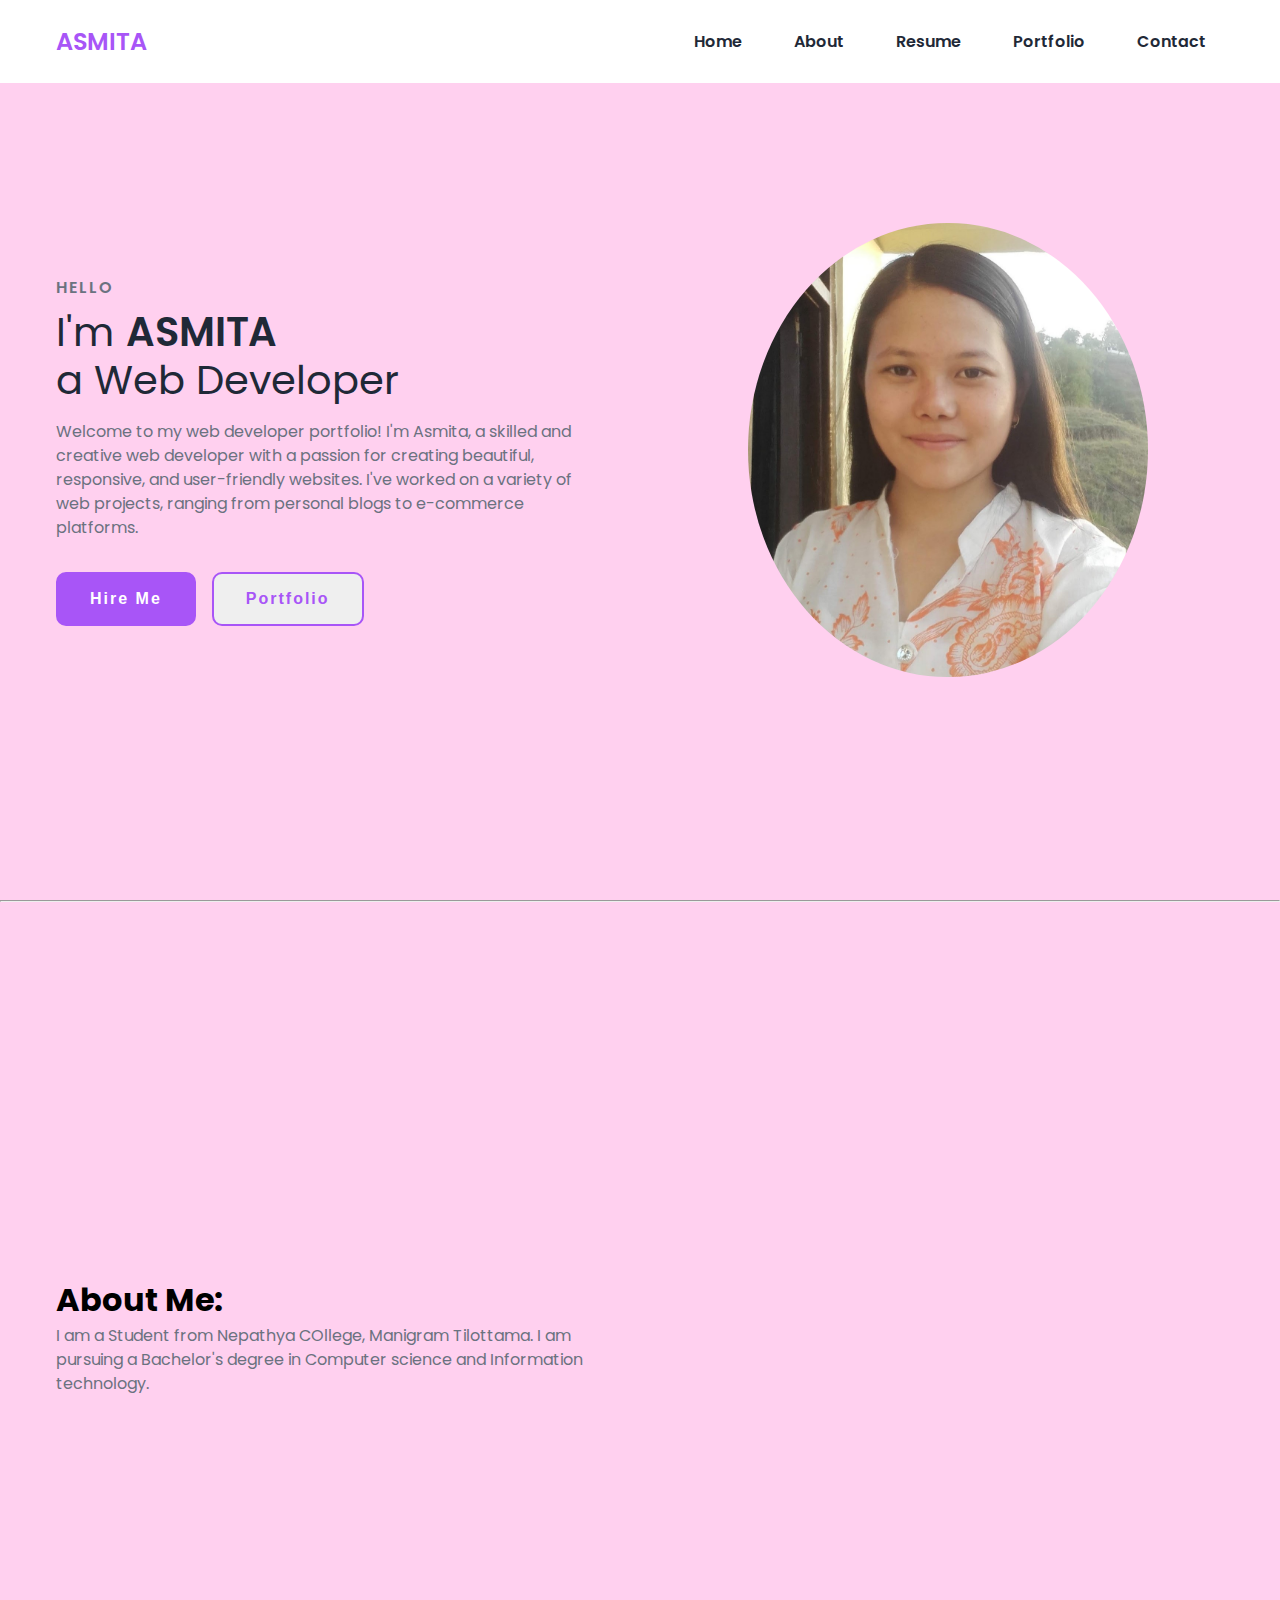
==== Index.html @ 7af221fa "this is my protfolio web application using html and css" ====
<!DOCTYPE html>
<html lang="en">
<head>
    <meta charset="UTF-8">
    <meta name="viewport" content="width=device-width, initial-scale=1.0">
    <title>My Portfolio</title>
    <link rel="stylesheet" href="style.css">
</head>
<body>
    <nav>
        <div class="nav__content">
          <div class="logo"><a href="#">ASMITA</a></div>
          <label for="check" class="checkbox">
            <i class="ri-menu-line"></i>
          </label>
          <input type="checkbox" name="check" id="check" />
          <ul>
            <li><a href="#">Home</a></li>
            <li><a href="#">About</a></li>
            <li><a href="#">Resume</a></li>
            <li><a href="#">Portfolio</a></li>
            <li><a href="#">Contact</a></li>
          </ul>
        </div>
      </nav>
      <section class="section">
        <div class="section__container">
          <div class="content">
            <p class="subtitle">HELLO</p>
            <h1 class="title">
              I'm <span>ASMITA<br /></span>a Web Developer
            </h1>
            <p class="description">
              Welcome to my web developer portfolio! I'm Asmita, a skilled and
              creative web developer with a passion for creating beautiful,
              responsive, and user-friendly websites. I've worked on a variety of
              web projects, ranging from personal blogs to e-commerce platforms.
            </p>
            <div class="action__btns">
              <button class="hire__me">Hire Me</button>
              <button class="portfolio">Portfolio</button>
            </div>
          </div>
          <div class="image">
            <img src="AsmitaPortfolio.jpg" alt="profile" />
          </div>
        </div>
      </section>
      <hr>
      <section class="section">
        <div class="section__container">
          <div class="content">
            <h1 class="subTitle">About Me:</h1>
            <p class="description">I am a Student from Nepathya COllege, 
              Manigram Tilottama. I am pursuing a Bachelor's degree in Computer science and Information technology.</p>
          </div>
        </div>
      </section>
      <script src="simple.js"></script>
</body>
</html>
---- style.css ----
@import url("https://fonts.googleapis.com/css2?family=Poppins:wght@400;600;700&display=swap");

:root {
  --primary-color: #a855f7;
  --primary-color-dark: #9333ea;
  --secondary-color: #ca8a04;
  --text-dark: #1f2937;
  --text-light: #6b7280;
  --extra-light: #ffd0ef;
  --max-width: 1200px;
}

* {
  padding: 0;
  margin: 0;
  box-sizing: border-box;
}

a {
  text-decoration: none;
}

body {
  font-family: "Poppins", sans-serif;
}

nav {
  width: 100%;
  position: fixed;
  top: 0;
  left: 0;
  background-color: #ffffff;
  z-index: 99;
}

.nav__content {
  max-width: var(--max-width);
  margin: auto;
  padding: 1.5rem 1rem;
  display: flex;
  align-items: center;
  justify-content: space-between;
}

nav .logo a {
  font-size: 1.5rem;
  font-weight: 600;
  color: var(--primary-color);
  transition: 0.3s;
}
nav .logo a:hover {
  color: var(--primary-color-dark);
}

nav .checkbox {
  display: none;
}

nav input {
  display: none;
}
nav .checkbox i {
  font-size: 2rem;
  color: var(--primary-color);
  cursor: pointer;
}

ul {
  display: flex;
  align-items: center;
  gap: 1rem;
  list-style: none;
  transition: left 0.3s;
}

ul li a {
  padding: 0.5rem 1rem;
  border: 2px solid transparent;
  text-decoration: none;
  font-weight: 600;
  color: var(--text-dark);
  transition: 0.3s;
}

ul li a:hover {
  border-top-color: var(--secondary-color);
  border-bottom-color: var(--secondary-color);
  color: var(--secondary-color);
}

.section {
  background-color: var(--extra-light);
}

.section__container {
  min-height: 100vh;
  max-width: var(--max-width);
  margin: auto;
  padding: 1rem;
  display: grid;
  grid-template-columns: repeat(2, 1fr);
  gap: 4rem;
}

.content {
  display: flex;
  flex-direction: column;
  justify-content: center;
}

.subtitle {
  letter-spacing: 2px;
  color: var(--text-light);
  font-weight: 600;
  margin-bottom: 0.5rem;
}

.title {
  font-size: 2.5rem;
  font-weight: 400;
  line-height: 3rem;
  color: var(--text-dark);
  margin-bottom: 1rem;
}

.title span {
  font-weight: 600;
}

.description {
  line-height: 1.5rem;
  color: var(--text-light);
  margin-bottom: 2rem;
}

.action__btns {
  display: flex;
  gap: 1rem;
}

.action__btns button {
  font-size: 1rem;
  font-weight: 600;
  letter-spacing: 2px;
  padding: 1rem 2rem;
  outline: none;
  border: 2px solid var(--primary-color);
  border-radius: 10px;
  transition: 0.3s;
  cursor: pointer;
}

.hire__me {
  background-color: var(--primary-color);
  color: #ffffff;
}

.hire__me:hover {
  background-color: var(--primary-color-dark);
}

.portfolio {
  color: var(--primary-color);
}

.portfolio:hover {
  background-color: var(--primary-color-dark);
  color: #ffffff;
}

.image {
  display: grid;
  place-items: center;
}

.image img {
  width: min(25rem, 90%);
  border-radius: 100%;
}

@media (width < 750px) {
  nav .checkbox {
    display: block;
  }

  ul {
    position: absolute;
    width: 100%;
    height: calc(100vh - 85px);
    left: -100%;
    top: 85px;
    background-color: var(--extra-light);
    flex-direction: column;
    justify-content: center;
    gap: 3rem;
  }

  nav #check:checked ~ ul {
    left: 0;
  }

  ul li a {
    font-size: 1.25rem;
  }

  .section__container {
    padding: 10rem 1rem 5rem 1rem;
    text-align: center;
    grid-template-columns: repeat(1, 1fr);
  }

  .image {
    grid-area: 1/1/2/2;
  }

  .action__btns {
    margin: auto;
  }
}
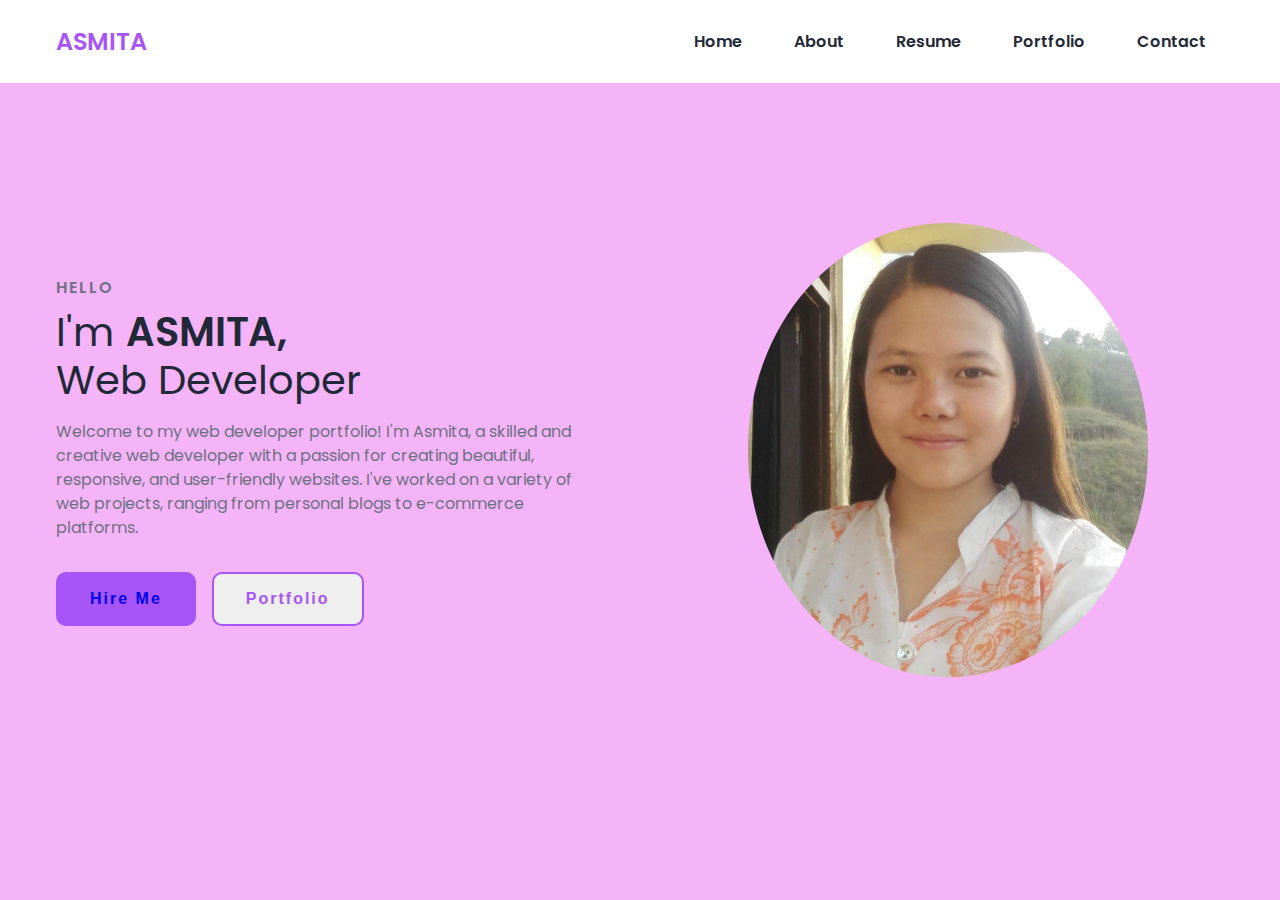
==== commit 2e4f3547: "added about, resume, and contact pages" ====
--- a/Index.html
+++ b/Index.html
@@ -15,11 +15,11 @@
           </label>
           <input type="checkbox" name="check" id="check" />
           <ul>
-            <li><a href="#">Home</a></li>
-            <li><a href="#">About</a></li>
-            <li><a href="#">Resume</a></li>
-            <li><a href="#">Portfolio</a></li>
-            <li><a href="#">Contact</a></li>
+            <li><a href="/index.html">Home</a></li>
+            <li><a href="/about.html">About</a></li>
+            <li><a href="/Asmita Thapa.docx.pdf">Resume</a></li>
+            <li><a href="/index.html">Portfolio</a></li>
+            <li><a href="/contact.html">Contact</a></li>
           </ul>
         </div>
       </nav>
@@ -28,7 +28,7 @@
           <div class="content">
             <p class="subtitle">HELLO</p>
             <h1 class="title">
-              I'm <span>ASMITA<br /></span>a Web Developer
+              I'm <span>ASMITA,<br/></span> Web Developer
             </h1>
             <p class="description">
               Welcome to my web developer portfolio! I'm Asmita, a skilled and
@@ -37,7 +37,7 @@
               web projects, ranging from personal blogs to e-commerce platforms.
             </p>
             <div class="action__btns">
-              <button class="hire__me">Hire Me</button>
+              <button class="hire__me"><a href="https://www.linkedin.com/in/asmitathapa429">Hire Me</a></button>
               <button class="portfolio">Portfolio</button>
             </div>
           </div>
@@ -46,16 +46,7 @@
           </div>
         </div>
       </section>
-      <hr>
-      <section class="section">
-        <div class="section__container">
-          <div class="content">
-            <h1 class="subTitle">About Me:</h1>
-            <p class="description">I am a Student from Nepathya COllege, 
-              Manigram Tilottama. I am pursuing a Bachelor's degree in Computer science and Information technology.</p>
-          </div>
-        </div>
-      </section>
+    
       <script src="simple.js"></script>
 </body>
 </html>--- a/style.css
+++ b/style.css
@@ -2,11 +2,11 @@
 
 :root {
   --primary-color: #a855f7;
-  --primary-color-dark: #9333ea;
+  --primary-color-dark: #a65bec;
   --secondary-color: #ca8a04;
   --text-dark: #1f2937;
   --text-light: #6b7280;
-  --extra-light: #ffd0ef;
+  --extra-light: #f5b4f8;
   --max-width: 1200px;
 }
 
@@ -106,6 +106,13 @@
   display: flex;
   flex-direction: column;
   justify-content: center;
+}
+
+.achievements {
+  display: flex;
+  flex-direction: column;
+  justify-content: center;
+  color:#e938c0;
 }
 
 .subtitle {
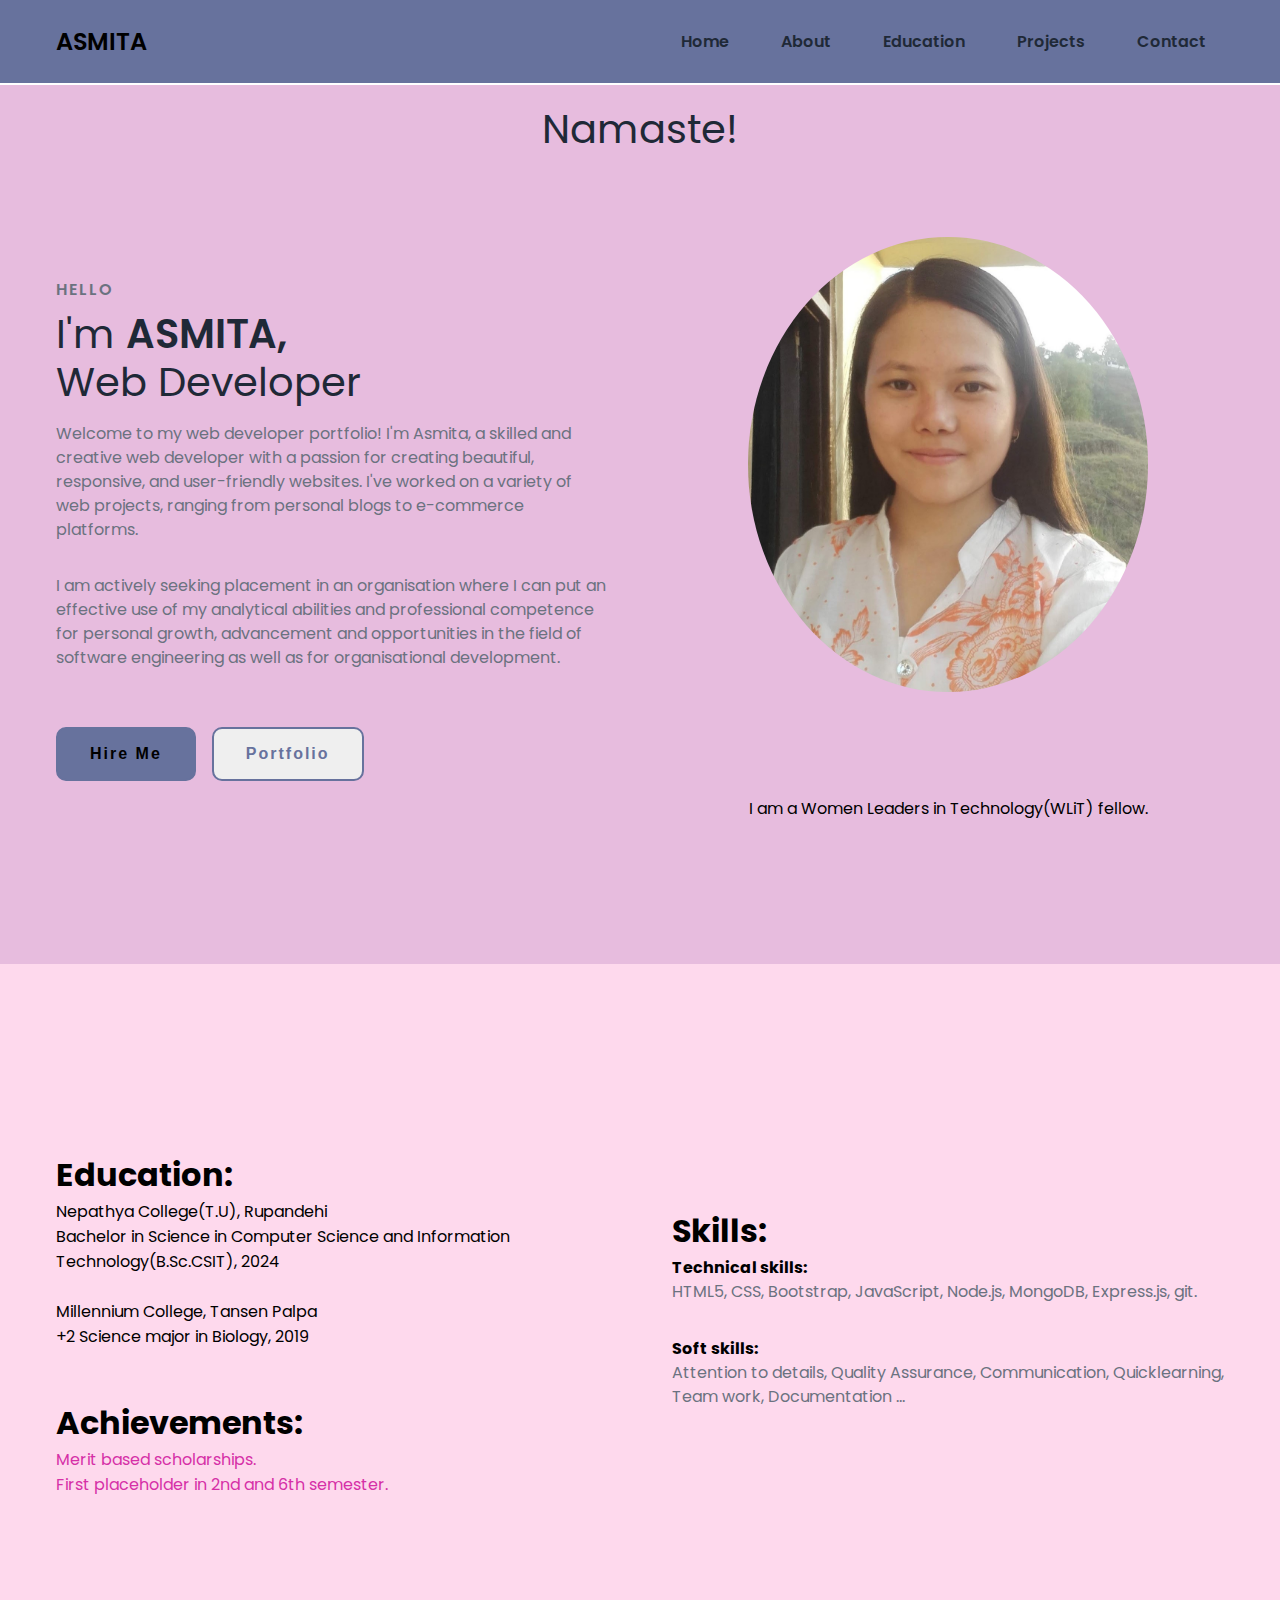
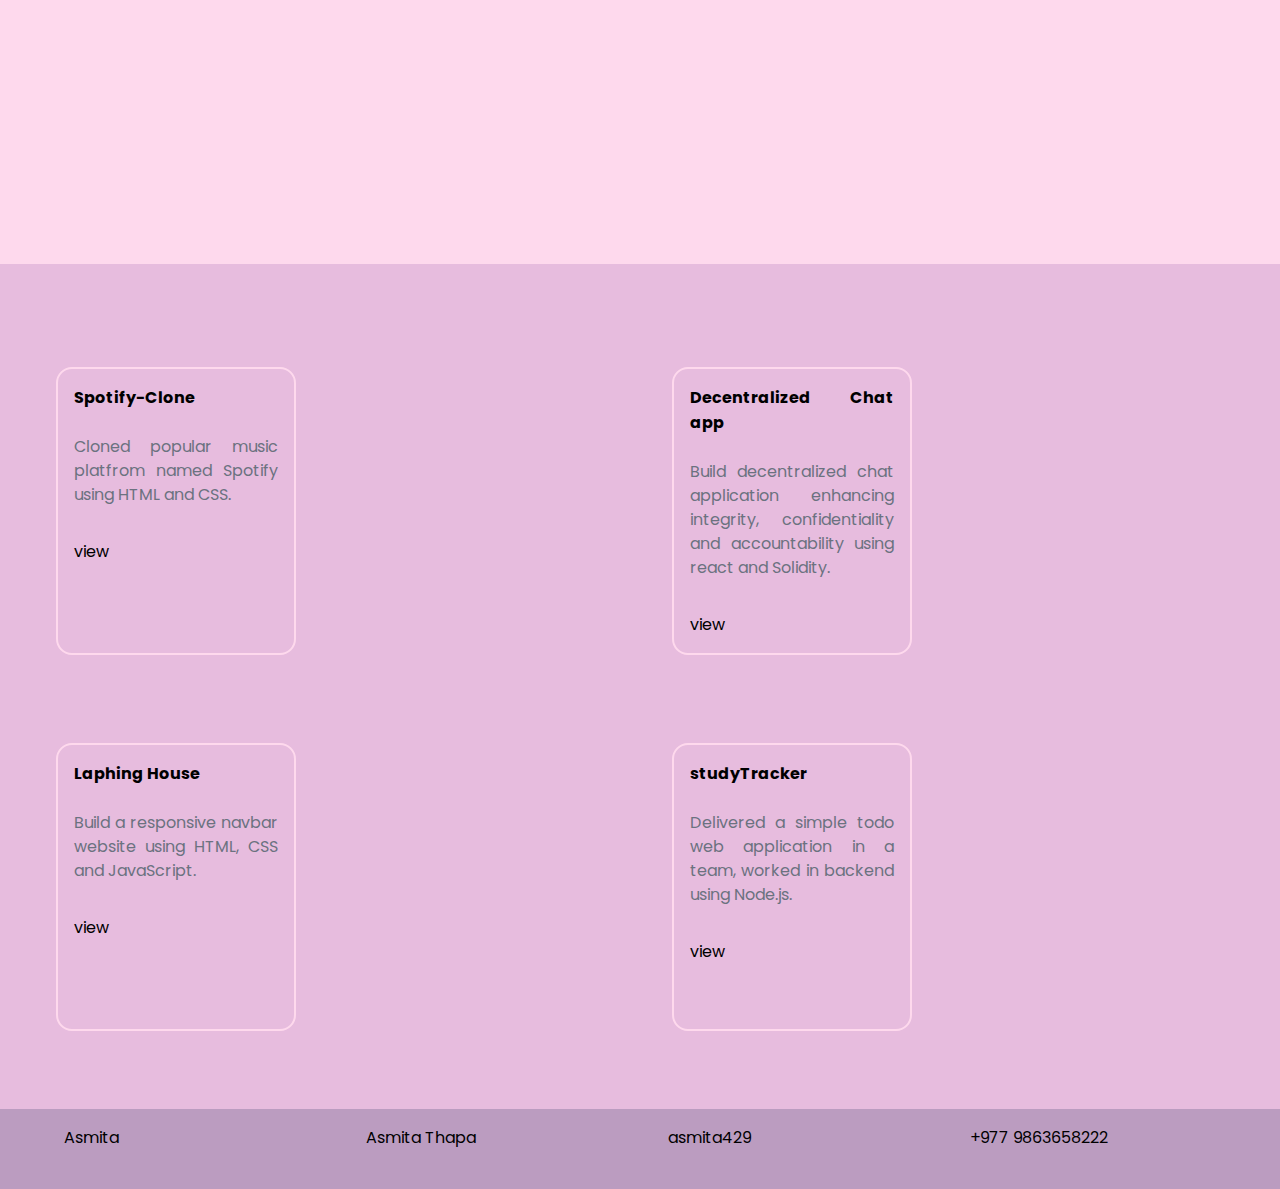
==== commit a11ae50d: "my portfolio" ====
--- a/Index.html
+++ b/Index.html
@@ -5,9 +5,13 @@
     <meta name="viewport" content="width=device-width, initial-scale=1.0">
     <title>My Portfolio</title>
     <link rel="stylesheet" href="style.css">
+    <link rel="stylesheet" href="https://cdnjs.cloudflare.com/ajax/libs/font-awesome/6.5.1/css/all.min.css" 
+    integrity="sha512-DTOQO9RWCH3ppGqcWaEA1BIZOC6xxalwEsw9c2QQeAIftl+Vegovlnee1c9QX4TctnWMn13TZye+giMm8e2LwA==" 
+    crossorigin="anonymous" referrerpolicy="no-referrer" />
 </head>
 <body>
-    <nav>
+  <!-- navbar(start) -->
+    <nav id="home">
         <div class="nav__content">
           <div class="logo"><a href="#">ASMITA</a></div>
           <label for="check" class="checkbox">
@@ -15,15 +19,22 @@
           </label>
           <input type="checkbox" name="check" id="check" />
           <ul>
-            <li><a href="/index.html">Home</a></li>
-            <li><a href="/about.html">About</a></li>
-            <li><a href="/Asmita Thapa.docx.pdf">Resume</a></li>
-            <li><a href="/index.html">Portfolio</a></li>
-            <li><a href="/contact.html">Contact</a></li>
+            <li><a href="index.html">Home</a></li>
+            <li><a href="#about">About</a></li>
+            <li><a href="#education">Education</a></li>
+            <li><a href="#projects">Projects</a></li>
+            <li><a href="#contact">Contact</a></li>
           </ul>
         </div>
       </nav>
-      <section class="section">
+<!-- navbar(end) -->
+      
+<!-- about(start) -->
+      <section class="section" id="about">
+        <div class="line">
+          <h3 class="title">Namaste!</h3>
+        </div>
+
         <div class="section__container">
           <div class="content">
             <p class="subtitle">HELLO</p>
@@ -36,17 +47,139 @@
               responsive, and user-friendly websites. I've worked on a variety of
               web projects, ranging from personal blogs to e-commerce platforms.
             </p>
+          
+            <p class="description">I am actively seeking placement in an organisation where I can put an effective use of my analytical abilities and
+              professional competence for personal growth, advancement and opportunities in the field of software
+              engineering as well as for organisational development.
+              </p><br>
             <div class="action__btns">
               <button class="hire__me"><a href="https://www.linkedin.com/in/asmitathapa429">Hire Me</a></button>
               <button class="portfolio">Portfolio</button>
             </div>
           </div>
+
           <div class="image">
             <img src="AsmitaPortfolio.jpg" alt="profile" />
+            <p class="center">I am a Women Leaders in Technology(WLiT) fellow.</p>
           </div>
         </div>
+        <br><br><br>
       </section>
+  <!-- about(end) -->
+
+  <!-- education(start) -->
+      <section class="section education" id="education">
+        <div class="section__container">
+          <div class="content">
+            <h1 class="subTitle">Education:</h1>
+            <p>Nepathya College(T.U), Rupandehi<br/>Bachelor in Science in Computer Science and Information Technology(B.Sc.CSIT), 2024</p><br>
+            <p>Millennium College, Tansen Palpa <br/> +2 Science major in Biology, 2019</p><br><br> 
+            <h1 class="subTitle">Achievements:</h1>
+            <p class="achievements">Merit based scholarships.<br/>
+             First placeholder in 2nd and 6th semester.</p>
+            </div>
+            
+          <div class="content">
+            <h1 class="subTitle">Skills:</h1>
+            <h4>Technical skills:</h4>
+            <p class="description">HTML5, CSS, Bootstrap, JavaScript, Node.js, MongoDB, Express.js, git.</p>
+            <h4>Soft skills:</h4>
+            <p class="description">Attention to details, Quality Assurance, Communication, Quicklearning, Team work, Documentation ...
+            </p>
+          </div>
+          
+        </div>
+        
+      </section>
+<!-- education(end) -->
+
+<!-- projects(start) -->
+<section class="section" id="projects">
+  <br><br><br>
+  <div class="section__container padding">
     
-      <script src="simple.js"></script>
+    <div class="content">
+      <div class="box">
+        <div class="box-top">
+          <h4>Spotify-Clone</h4><br>
+        </div>
+        <div class="box-bottom">
+          <p class="description">Cloned popular music 
+            platfrom named Spotify using HTML and CSS.</p>
+        </div>
+        <div>
+          <i class="fa-solid fa-eye"></i>
+          <a href="https://github.com/asmita429/Spotify-Clone">view</a>
+        </div>
+      </div>
+    </div>
+
+    <div class="content">
+      <div class="box">
+        <div class="box-top">
+          <h4>Decentralized Chat app</h4><br>
+        </div>
+        <div class="box-bottom">
+          <p class="description">Build decentralized chat 
+            application enhancing integrity, confidentiality 
+            and accountability using react and Solidity.</p>
+        </div>
+        <div>
+          <i class="fa-solid fa-eye"></i>
+          <a href="https://github.com/asmita429/chat-web-app">view</a>
+        </div>
+      </div>
+    </div>
+
+    <div class="content">
+      <div class="box">
+        <div class="box-top">
+          <h4>Laphing House</h4><br>
+        </div>
+        <div class="box-bottom">
+          <p class="description">Build a responsive navbar 
+            website using HTML, CSS and JavaScript.</p>
+        </div>
+        <div>
+        <i class="fa-solid fa-eye"></i>
+        <a href="https://github.com/asmita429/LaphingHouse-Practice">view</a>
+      </div>
+    </div>
+  </div>
+      
+    <div class="content">
+      <div class="box">
+        <div class="box-top">
+          <h4>studyTracker</h4><br>
+        </div>
+        <div class="box-bottom">
+          <p class="description">Delivered a simple todo web 
+            application in a team, worked in backend using Node.js.</p>
+        </div>
+        <div>
+        <i class="fa-solid fa-eye"></i>
+        <a href="https://github.com/asmita429/studyTracker">view</a>
+        </div>
+      </div>
+    </div>
+
+  </div>
+  <br><br>
+</section>
+<!-- projects(end) -->
+
+<!-- contact(start) -->
+<section class="section footer" id="contact">
+  <div><i class="fa-solid fa-envelope"></i><a href="asmitathapa429@gmail.com">Asmita</a></div>
+  <div><i class="fa-brands fa-linkedin"></i><a href="https://www.linkedin.com/in/asmitathapa429">Asmita Thapa</a></div>
+  <div><i class="fa-brands fa-github"></i><a href="https://github.com/asmita429">asmita429</a></div>
+  <div><i class="fa-solid fa-phone"></i><a href="#">+977 9863658222</a></div>
+  <div>
+    <i class="fa-regular fa-copyright"></i>
+    <i class="fa-regular fa-copyright"></i>
+    <i class="fa-regular fa-copyright"></i>
+  </div>
+</section>
+<!-- contact(end) -->
 </body>
 </html>--- a/style.css
+++ b/style.css
@@ -1,12 +1,12 @@
 @import url("https://fonts.googleapis.com/css2?family=Poppins:wght@400;600;700&display=swap");
 
 :root {
-  --primary-color: #a855f7;
-  --primary-color-dark: #a65bec;
-  --secondary-color: #ca8a04;
+  --primary-color: #67729D;
+  --primary-color-dark: #FED9ED;
+  --secondary-color: #FED9ED;
   --text-dark: #1f2937;
   --text-light: #6b7280;
-  --extra-light: #f5b4f8;
+  --extra-light: #E7BCDE;
   --max-width: 1200px;
 }
 
@@ -14,6 +14,10 @@
   padding: 0;
   margin: 0;
   box-sizing: border-box;
+}
+
+body::-webkit-scrollbar {
+  display: none;
 }
 
 a {
@@ -29,7 +33,7 @@
   position: fixed;
   top: 0;
   left: 0;
-  background-color: #ffffff;
+  background-color: #67729D;
   z-index: 99;
 }
 
@@ -45,11 +49,11 @@
 nav .logo a {
   font-size: 1.5rem;
   font-weight: 600;
-  color: var(--primary-color);
+  color: black;
   transition: 0.3s;
 }
 nav .logo a:hover {
-  color: var(--primary-color-dark);
+  color: #FED9ED;
 }
 
 nav .checkbox {
@@ -88,12 +92,28 @@
   color: var(--secondary-color);
 }
 
+
 .section {
   background-color: var(--extra-light);
+  position: relative;
+  top: 5rem;
+}
+
+.line {
+  /* background-color: #ee7ffc; */
+  display: flex;
+  justify-content: center;
+  align-items: center;
+  margin-top: 0.3rem;
+
+}
+
+.line h3{
+  padding-top: 20px;
 }
 
 .section__container {
-  min-height: 100vh;
+  min-height: 80vh;
   max-width: var(--max-width);
   margin: auto;
   padding: 1rem;
@@ -108,11 +128,28 @@
   justify-content: center;
 }
 
+.box {
+  height: 18rem;
+  width: 15rem;
+  padding: 1rem;
+  border: 2px solid var(--primary-color-dark);
+  border-radius: 1rem;
+  text-align:justify ;
+}
+
+.box:hover {
+  background-color: var(--primary-color-dark);
+}
+.education {
+  min-height: 100vh;
+  background-color: #FED9ED;
+}
+
 .achievements {
   display: flex;
   flex-direction: column;
   justify-content: center;
-  color:#e938c0;
+  color: #d630a7;
 }
 
 .subtitle {
@@ -223,4 +260,24 @@
   .action__btns {
     margin: auto;
   }
-}+}
+
+div a {
+  text-decoration: none;
+  color: #000;
+}
+
+.footer {
+  height: 5rem;
+  background-color: #BB9CC0;
+  margin: auto;
+  padding: 1rem;
+  display: grid;
+  grid-template-columns: repeat(4, 1fr);
+  gap: 0.5rem;
+  padding-left: 4rem;
+}
+
+.center {
+  text-align: center;
+}
